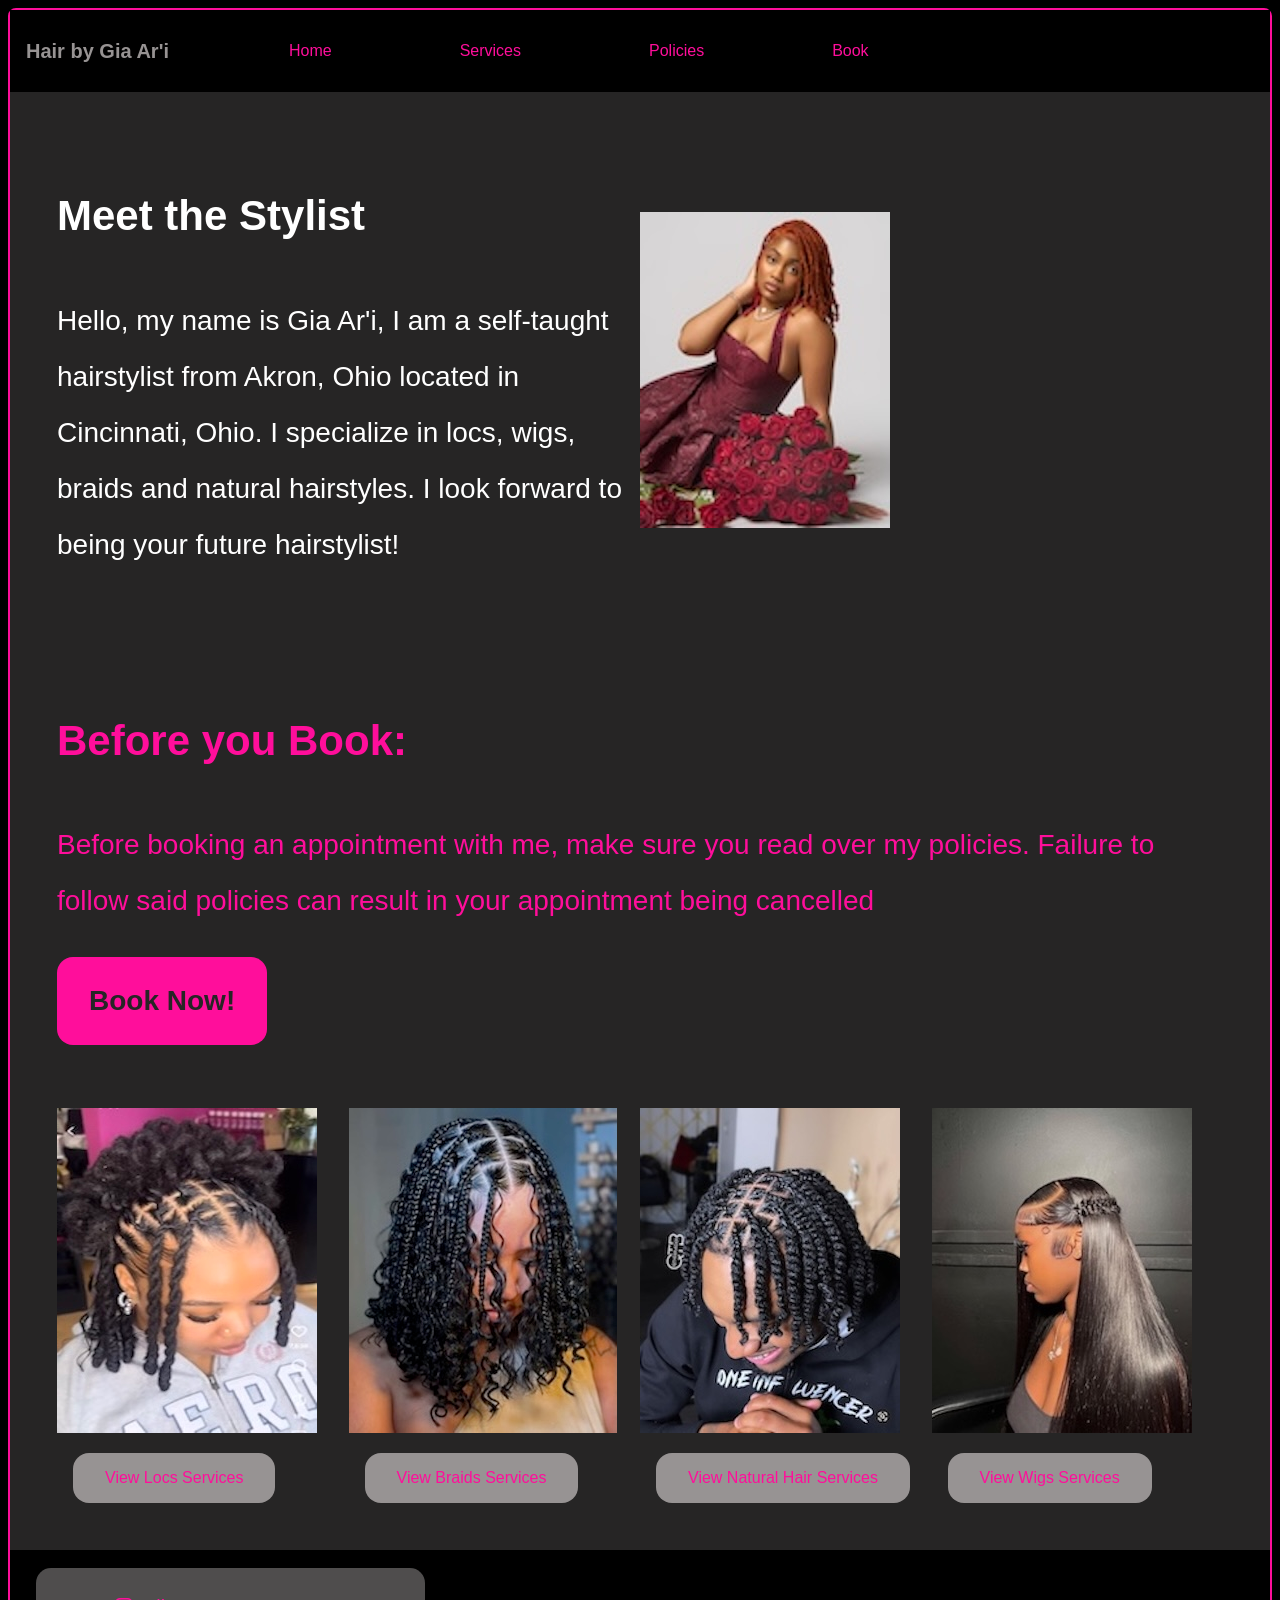
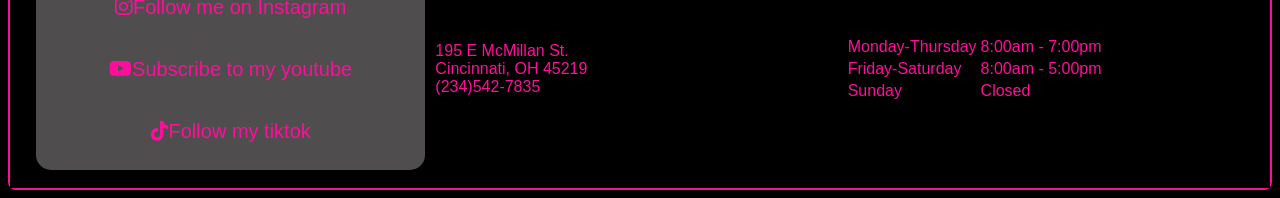
==== index.html @ e8bf6992 "more css and html" ====
<!DOCTYPE html>
<html lang="en">
<head>
  <meta charset="UTF-8">
  <meta name="viewport" content="width=device-width, initial-scale=1.0">
  <title>Final</title>
  <link rel="stylesheet" href="home.css">
  <link rel="stylesheet" href="https://cdnjs.cloudflare.com/ajax/libs/font-awesome/6.5.0/css/all.min.css">
</head>
<body>
  <div class="wrapper">
    <header>
      <h1>Hair by Gia Ar'i</h1>
      <nav>
        <ul>
          <li><a href="index.html">Home</a></li>
          <li><a href="services.html">Services</a></li>
          <li><a href="policies.html">Policies</a></li>
          <li><a href="booking.html">Book</a></li>
        </ul>
      </nav>
    </header>

    <main>
      <section class="meetme">
        <section class="meetcontent">
          <h2>Meet the Stylist</h2>
          <p>Hello, my name is Gia Ar'i, I am a self-taught hairstylist from Akron, Ohio located in Cincinnati, Ohio. I specialize in locs, wigs, braids and natural hairstyles. I look forward to being your future hairstylist! </p>
        </section>
        <img class="meetpic" src="images/birthdayphotoshoot.JPG" alt="me">
      </section>

      <!-- <section class="bookappt">
        <section class="bookcontent">
          <h2>Before you book:</h2>
          <p>Before booking an appointment with me, make sure you read over my policies. Failure to follow said policies can result in your appointment being cancelled.</p>
        </section>
        <a href="booking.html" class="book-button">Book Now</a>
      </section> -->

      <section class="hero">
        <div class="hero-content">
          <h2>Before you Book:</h2>
          <p>Before booking an appointment with me, make sure you read over my policies. Failure to follow said policies can result in your appointment being cancelled</p>
          <a href="booking.html" class="hero-button">Book Now!</a>
        </div>
      </section>



      <!-- <section class="card-grid">

        <article class="card">
          <div class="card-title">
            <span class="card-picture"><img src="images/locs.jpg" alt="locs"></span><br>
            <a href="#locs">View Loc Services</a>
          </div>
        </article>

        <article class="card">
          <div class="card-title">
            <span class="card-picture"><img src="images/braids.jpg" alt="braids"></span><br>
            <a href="#braids">View Braid Services</a>
          </div>
        </article>

        <article class="card">
          <div class="card-title">
            <span class="card-picture"><img src="images/2strands.jpg" alt="2strands"></span><br>
            <a href="#natural">View Natural Hair Services</a>
          </div>
        </article>

        <article class="card">
          <div class="card-title">
            <span class="card-picture"><img src="images/wig.jpg" alt="wig"></span><br>
            <a href="#wigs">View Wig Services</a>
          </div>
        </article>

      </section> -->

      <section class="box3">
        <section>
          <img src="images/locs.jpg" alt="locs">
          <a href="#locs">View Locs Services</a>
        </section>

         <section>
          <img src="images/braids.jpg" alt="braids">
          <a href="#braids">View Braids Services</a>
        </section>

         <section>
          <img src="images/2strands.jpg" alt="Natural">
          <a href="#natural">View Natural Hair Services</a>
        </section>

         <section>
          <img src="images/wig.jpg" alt="wigs">
          <a href="#wigs">View Wigs Services</a>
        </section>
     
      </section>
      
    </main>

    <footer>
      <section class="socials">
        <a href="https://www.instagram.com/gia_ari_/"><i class="fa-brands fa-instagram"></i>Follow me on Instagram</a>
        <a href="https://www.youtube.com/@GiaAri"><i class="fa-brands fa-youtube"></i>Subscribe to my youtube</a>
        <a href="https://www.tiktok.com/setting"><i class="fa-brands fa-tiktok"></i>Follow my tiktok</a>
      </section>

      <section class="address">
        <p>
          195 E McMillan St.<br>
          Cincinnati, OH 45219<br>
          (234)542-7835
        </p>
      </section>

      <section class="hours">
        <table>
          <tr>
            <td>Monday-Thursday</td>
            <td>8:00am - 7:00pm</td>
          </tr>
          <tr>
            <td>Friday-Saturday</td>
            <td>8:00am - 5:00pm</td>
          </tr>
          <tr>
            <td>Sunday</td>
            <td>Closed</td>
          </tr>
        </table>
      </section>
    </footer>
  </div>

</body>
</html>
---- home.css ----
body {
  font-family:'Lucida Sans', 'Lucida Sans Regular', 'Lucida Grande', 'Lucida Sans Unicode', Geneva, Verdana, sans-serif;
  background-color: black;

}

.wrapper {
  background-color: rgb(38, 37, 37);
  max-width: 1500px;
  margin: 0 auto;
  border: .15rem solid rgb(255, 14, 155);
  border-radius: .5rem;
}

header {
  display: flex;
 background-color: black;
}

h1 {
  display: flex;
  font-size: 20px;
  padding: 1rem;
  color: rgb(151, 147, 147);
  align-items: center;
}

nav ul {
  display: flex;
  justify-content: space-between;
  flex-wrap: wrap;
}

nav li{
  list-style-type: none;
  padding: 1rem 2rem;
}

nav a{
  color: rgb(255, 14, 155);
  text-decoration: none;
  padding: 1rem 2rem;
}

nav a:hover{
  background-color: rgb(255, 14, 155);
  color: rgb(79, 77, 77);
  border-radius: 15px;
}

main{
  display: grid;
  gap: 15px;
  padding: 15px;
}

.meetme {
  background-image: url(images/black\ background.jpg);
  min-height: 30vh;
  background-size: cover;
  background-position: center;
  background-repeat: no-repeat;
  padding: 2rem;
  display: grid;
  grid-template-columns: 1fr 1fr;
  justify-content: center;
  align-items: center;
  line-height: 2;
  color: white;
  font-size: 1.75rem;
}

.hero {
  background-image: url(images/black\ background.jpg);
  min-height: 30vh;
  background-size: cover;
  background-repeat: no-repeat;
  padding: 1rem 2rem;
  display: flex;
  justify-content: center;
  align-items: center;
}

.hero-content{
  color: rgb(255, 14, 155);
  font-size: 1.75rem;
  line-height: 2;
}

.hero-button{
  display: inline-block;
  background-color: rgb(255, 14, 155);
  text-decoration: none;
  color: rgb(38, 37, 37);
  padding: 1rem 2rem;
  font-weight: bold;
  border-radius: 1rem;
}

.hero-button:hover {
  color: rgb(255, 14, 155);
  background-color: rgb(79, 77, 77);
}

/* .card-grid{
  background-image: url(images/black\ background.jpg);
  min-height: 30vh;
  background-size: cover;
  background-position: center;
  background-repeat: no-repeat;
  padding: 2rem;
  display: grid;
  grid-template-columns: 1fr 1fr 1fr 1fr ;
  justify-content: center;
  align-items: center;
  line-height: 1.4;
  color: white;
  gap: 1.5rem;
  
}

.card-grid a{
  text-decoration: none;
  color: rgb(255, 14, 155);
  background-color: rgb(79, 77, 77);
  padding: 1rem 2rem;
  border-radius: 1rem;
}

.card-grid a:hover{
  color: rgb(79, 77, 77);
  background-color: rgb(255, 14, 155);
} */

.box3{
  background-image: url(images/black\ background.jpg);
  min-height: 30vh;
  background-size: cover;
  background-position: center;
  background-repeat: no-repeat;
  display: grid;
  grid-template-columns: 1fr 1fr 1fr 1fr ;
  justify-content: center;
  align-items: center;
  padding: 2rem;
}

.box3 a{
  text-decoration: none;
  color: rgb(255, 14, 155);
  display: inline-block;
  background-color: rgb(151, 147, 147);
  padding: 1rem 2rem;
  border-radius: 1rem;
  margin-top: 1rem;
  margin-left: 1rem;
}

.box3 a:hover{
  color: rgb(151, 147, 147);
  background-color: rgb(255, 14, 155);
}


footer {
  background-color: black;
  display: grid;
  grid-template-columns: 1fr 1fr 1fr;
  justify-content: space-around;
  font-size: 40px;
  padding: 0.5rem 1rem;
  color: rgb(255, 14, 155);
  font-size: 1rem;
  justify-content: center;
  align-items: center;
}

.socials{
  line-height: 1.5;
  background-color: rgb(79, 77, 77);
  border-radius: 15px;
  margin: 10px;
  padding: .5rem;
  display: flex;
  flex-wrap: wrap;
  justify-content: center;
  font-size: 125%;
}

footer a{
  color: rgb(255, 14, 155);
  padding: 1rem 2rem;
  text-decoration: none;
}

footer a:hover{
  background-color: rgb(255, 14, 155);
  color: rgb(79, 77, 77);
  border-radius: 10px;
}
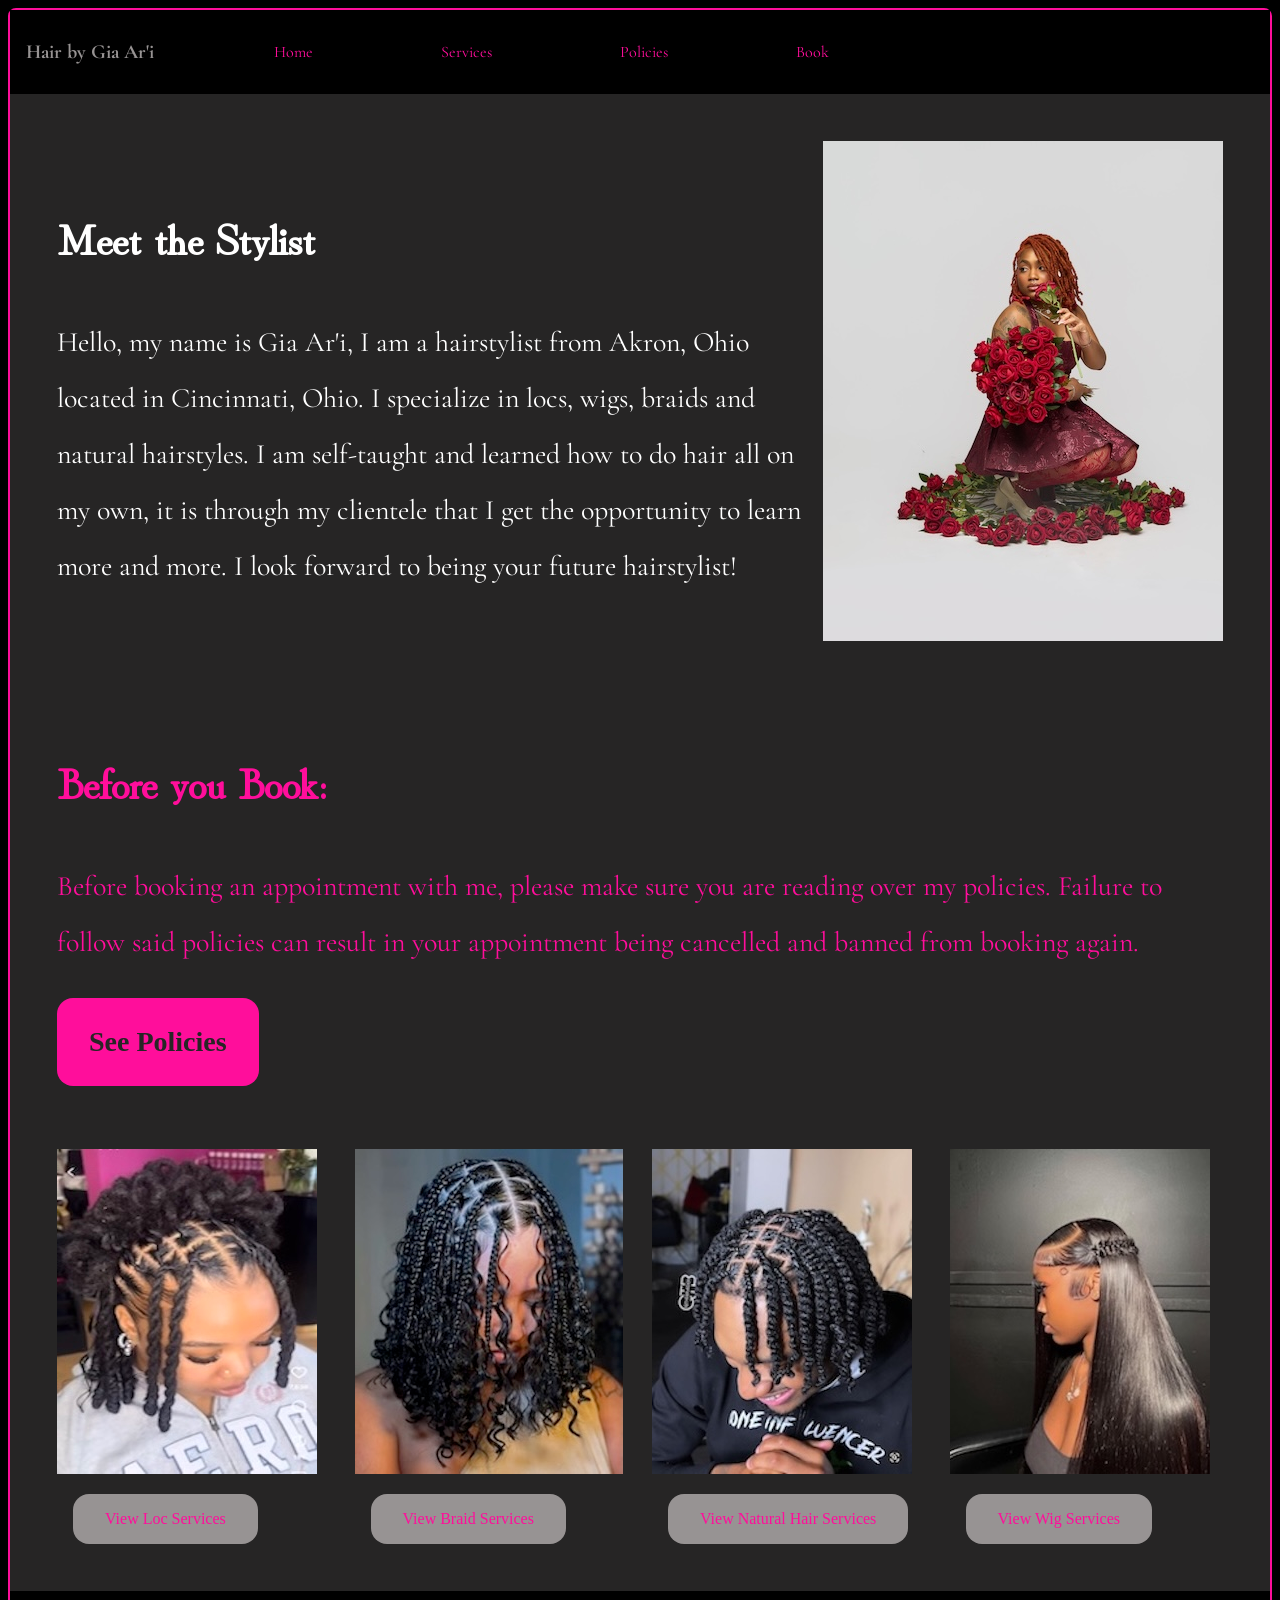
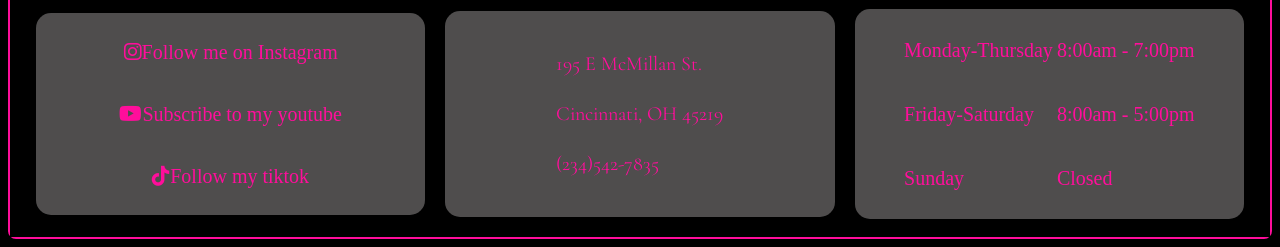
==== commit 91fa8012: "test push" ====
--- a/index.html
+++ b/index.html
@@ -6,6 +6,12 @@
   <title>Final</title>
   <link rel="stylesheet" href="home.css">
   <link rel="stylesheet" href="https://cdnjs.cloudflare.com/ajax/libs/font-awesome/6.5.0/css/all.min.css">
+  <link rel="preconnect" href="https://fonts.googleapis.com">
+  <link rel="preconnect" href="https://fonts.gstatic.com" crossorigin>
+  <link href="https://fonts.googleapis.com/css2?family=Hina+Mincho&family=Prata&display=swap" rel="stylesheet">
+  <link rel="preconnect" href="https://fonts.googleapis.com">
+  <link rel="preconnect" href="https://fonts.gstatic.com" crossorigin>
+  <link href="https://fonts.googleapis.com/css2?family=Cormorant+Garamond:ital,wght@0,300..700;1,300..700&display=swap" rel="stylesheet">
 </head>
 <body>
   <div class="wrapper">
@@ -25,30 +31,21 @@
       <section class="meetme">
         <section class="meetcontent">
           <h2>Meet the Stylist</h2>
-          <p>Hello, my name is Gia Ar'i, I am a self-taught hairstylist from Akron, Ohio located in Cincinnati, Ohio. I specialize in locs, wigs, braids and natural hairstyles. I look forward to being your future hairstylist! </p>
+          <p>Hello, my name is Gia Ar'i, I am a hairstylist from Akron, Ohio located in Cincinnati, Ohio. I specialize in locs, wigs, braids and natural hairstyles. I am self-taught and learned how to do hair all on my own, it is through my clientele that I get the opportunity to learn more and more. I look forward to being your future hairstylist! </p>
         </section>
-        <img class="meetpic" src="images/birthdayphotoshoot.JPG" alt="me">
+        <img class="meetpic" src="images/bday2.JPG" alt="me">
       </section>
-
-      <!-- <section class="bookappt">
-        <section class="bookcontent">
-          <h2>Before you book:</h2>
-          <p>Before booking an appointment with me, make sure you read over my policies. Failure to follow said policies can result in your appointment being cancelled.</p>
-        </section>
-        <a href="booking.html" class="book-button">Book Now</a>
-      </section> -->
 
       <section class="hero">
         <div class="hero-content">
           <h2>Before you Book:</h2>
-          <p>Before booking an appointment with me, make sure you read over my policies. Failure to follow said policies can result in your appointment being cancelled</p>
-          <a href="booking.html" class="hero-button">Book Now!</a>
+          <p>Before booking an appointment with me, please make sure you are reading over my policies. Failure to follow said policies can result in your appointment being cancelled and banned from booking again.</p>
+          <a href="policies.html" class="hero-button">See Policies</a>
         </div>
       </section>
 
 
-
-      <!-- <section class="card-grid">
+      <section class="card-grid">
 
         <article class="card">
           <div class="card-title">
@@ -78,38 +75,16 @@
           </div>
         </article>
 
-      </section> -->
+      </section>
 
-      <section class="box3">
-        <section>
-          <img src="images/locs.jpg" alt="locs">
-          <a href="#locs">View Locs Services</a>
-        </section>
 
-         <section>
-          <img src="images/braids.jpg" alt="braids">
-          <a href="#braids">View Braids Services</a>
-        </section>
-
-         <section>
-          <img src="images/2strands.jpg" alt="Natural">
-          <a href="#natural">View Natural Hair Services</a>
-        </section>
-
-         <section>
-          <img src="images/wig.jpg" alt="wigs">
-          <a href="#wigs">View Wigs Services</a>
-        </section>
-     
-      </section>
-      
     </main>
 
     <footer>
       <section class="socials">
-        <a href="https://www.instagram.com/gia_ari_/"><i class="fa-brands fa-instagram"></i>Follow me on Instagram</a>
-        <a href="https://www.youtube.com/@GiaAri"><i class="fa-brands fa-youtube"></i>Subscribe to my youtube</a>
-        <a href="https://www.tiktok.com/setting"><i class="fa-brands fa-tiktok"></i>Follow my tiktok</a>
+        <a href="https://www.instagram.com/gia_ari_/" target="_blank"><i class="fa-brands fa-instagram"></i>Follow me on Instagram</a>
+        <a href="https://www.youtube.com/@GiaAri" target="_blank"><i class="fa-brands fa-youtube"></i>Subscribe to my youtube</a>
+        <a href="https://www.tiktok.com/setting" target="_blank"><i class="fa-brands fa-tiktok"></i>Follow my tiktok</a>
       </section>
 
       <section class="address">
--- a/home.css
+++ b/home.css
@@ -1,8 +1,6 @@
 
 body {
-  font-family:'Lucida Sans', 'Lucida Sans Regular', 'Lucida Grande', 'Lucida Sans Unicode', Geneva, Verdana, sans-serif;
   background-color: black;
-
 }
 
 .wrapper {
@@ -16,6 +14,7 @@
 header {
   display: flex;
  background-color: black;
+ font-family: "Cormorant Garamond", serif;
 }
 
 h1 {
@@ -63,12 +62,21 @@
   background-repeat: no-repeat;
   padding: 2rem;
   display: grid;
-  grid-template-columns: 1fr 1fr;
-  justify-content: center;
+  grid-template-columns: 3fr 1fr;
+  justify-content: space-between;
   align-items: center;
   line-height: 2;
   color: white;
   font-size: 1.75rem;
+  gap: 20px;
+}
+
+h2{
+   font-family: "Hina Mincho", serif;
+}
+
+p{
+  font-family: "Cormorant Garamond", serif;
 }
 
 .hero {
@@ -96,6 +104,7 @@
   padding: 1rem 2rem;
   font-weight: bold;
   border-radius: 1rem;
+  
 }
 
 .hero-button:hover {
@@ -103,50 +112,20 @@
   background-color: rgb(79, 77, 77);
 }
 
-/* .card-grid{
+.card-grid {
+  display: grid;
+  grid-template-columns: 1fr 1fr 1fr 1fr;
+  gap: 1.5rem;
   background-image: url(images/black\ background.jpg);
   min-height: 30vh;
   background-size: cover;
-  background-position: center;
   background-repeat: no-repeat;
   padding: 2rem;
-  display: grid;
-  grid-template-columns: 1fr 1fr 1fr 1fr ;
-  justify-content: center;
-  align-items: center;
-  line-height: 1.4;
-  color: white;
-  gap: 1.5rem;
-  
-}
-
-.card-grid a{
-  text-decoration: none;
-  color: rgb(255, 14, 155);
-  background-color: rgb(79, 77, 77);
-  padding: 1rem 2rem;
-  border-radius: 1rem;
-}
-
-.card-grid a:hover{
-  color: rgb(79, 77, 77);
-  background-color: rgb(255, 14, 155);
-} */
-
-.box3{
-  background-image: url(images/black\ background.jpg);
-  min-height: 30vh;
-  background-size: cover;
-  background-position: center;
-  background-repeat: no-repeat;
-  display: grid;
-  grid-template-columns: 1fr 1fr 1fr 1fr ;
-  justify-content: center;
-  align-items: center;
-  padding: 2rem;
-}
-
-.box3 a{
+  align-items: center;
+  justify-content: center;
+}
+
+.card a{
   text-decoration: none;
   color: rgb(255, 14, 155);
   display: inline-block;
@@ -157,7 +136,7 @@
   margin-left: 1rem;
 }
 
-.box3 a:hover{
+.card a:hover {
   color: rgb(151, 147, 147);
   background-color: rgb(255, 14, 155);
 }
@@ -188,6 +167,30 @@
   font-size: 125%;
 }
 
+.address{
+  line-height: 2.5;
+  background-color: rgb(79, 77, 77);
+  border-radius: 15px;
+  margin: 10px;
+  padding: .5rem;
+  display: flex;
+  flex-wrap: wrap;
+  justify-content: center;
+  font-size: 125%;
+}
+
+.hours{
+  line-height: 3;
+  background-color: rgb(79, 77, 77);
+  border-radius: 15px;
+  margin: 10px;
+  padding: .5rem;
+  display: flex;
+  flex-wrap: wrap;
+  justify-content: center;
+  font-size: 125%;
+}
+
 footer a{
   color: rgb(255, 14, 155);
   padding: 1rem 2rem;
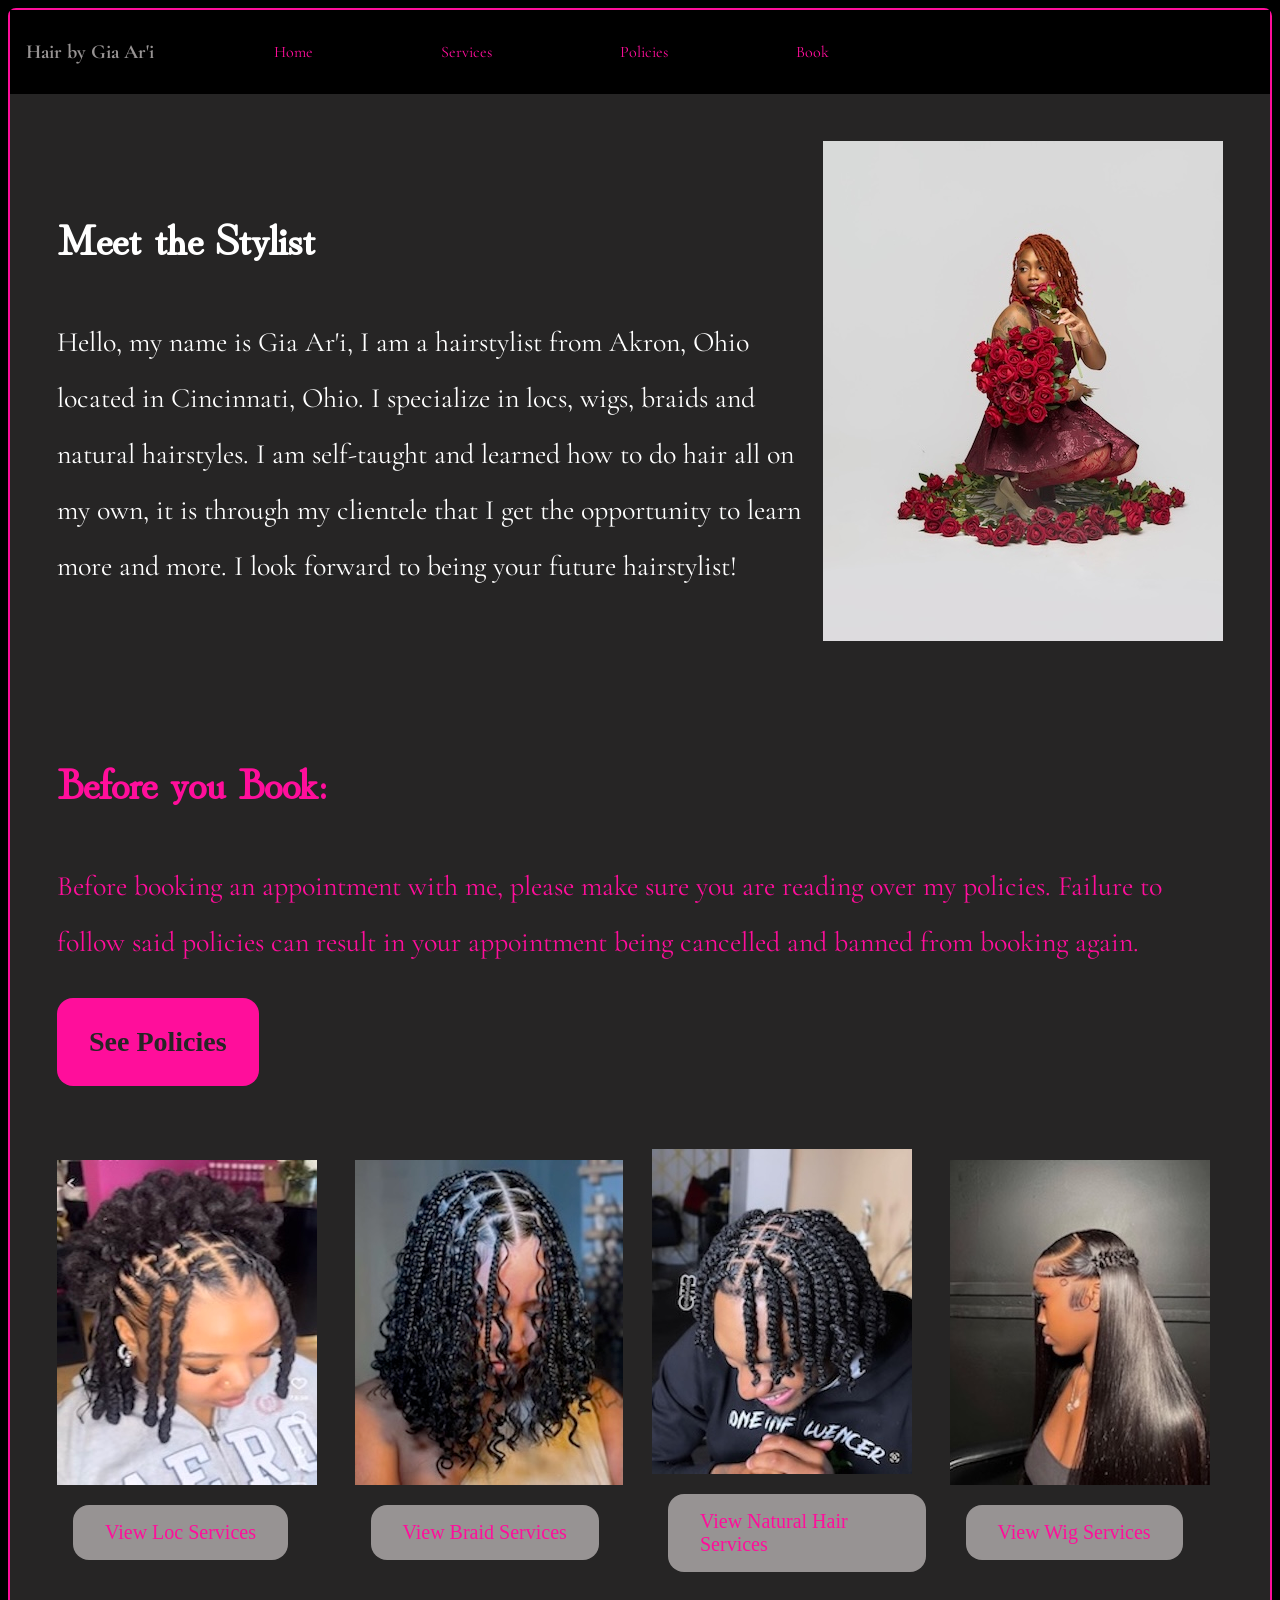
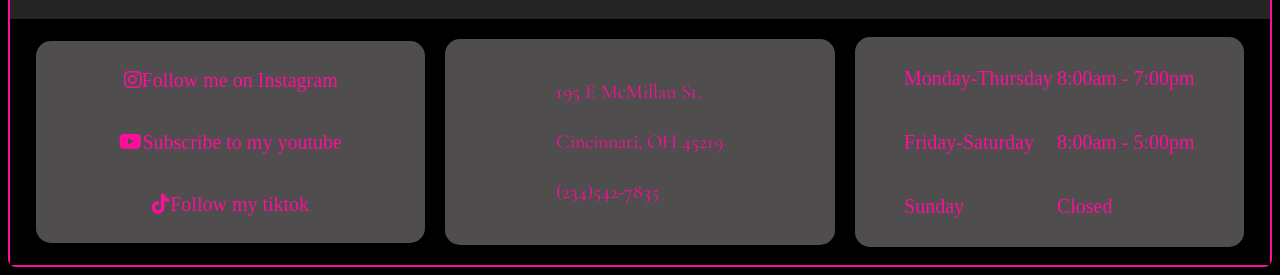
==== commit f6d5b979: "final edits" ====
--- a/index.html
+++ b/index.html
@@ -50,28 +50,28 @@
         <article class="card">
           <div class="card-title">
             <span class="card-picture"><img src="images/locs.jpg" alt="locs"></span><br>
-            <a href="#locs">View Loc Services</a>
+            <a href="services.html">View Loc Services</a>
           </div>
         </article>
 
         <article class="card">
           <div class="card-title">
             <span class="card-picture"><img src="images/braids.jpg" alt="braids"></span><br>
-            <a href="#braids">View Braid Services</a>
+            <a href="services.html">View Braid Services</a>
           </div>
         </article>
 
         <article class="card">
           <div class="card-title">
             <span class="card-picture"><img src="images/2strands.jpg" alt="2strands"></span><br>
-            <a href="#natural">View Natural Hair Services</a>
+            <a href="services.html">View Natural Hair Services</a>
           </div>
         </article>
 
         <article class="card">
           <div class="card-title">
             <span class="card-picture"><img src="images/wig.jpg" alt="wig"></span><br>
-            <a href="#wigs">View Wig Services</a>
+            <a href="services.html">View Wig Services</a>
           </div>
         </article>
 
--- a/home.css
+++ b/home.css
@@ -134,6 +134,7 @@
   border-radius: 1rem;
   margin-top: 1rem;
   margin-left: 1rem;
+  font-size: 125%;
 }
 
 .card a:hover {
@@ -202,3 +203,24 @@
   color: rgb(79, 77, 77);
   border-radius: 10px;
 }
+
+
+/* TABLET Media Query
+------------------------------------*/
+@media (max-width: 799px) {
+.card-grid{
+  grid-template-columns: 2fr 2fr;
+}
+
+
+}
+
+/* PHONE Media Query
+------------------------------------*/
+@media (max-width: 499px) {
+  .card-grid{
+    grid-template-columns: 1fr;
+  }
+
+
+}
